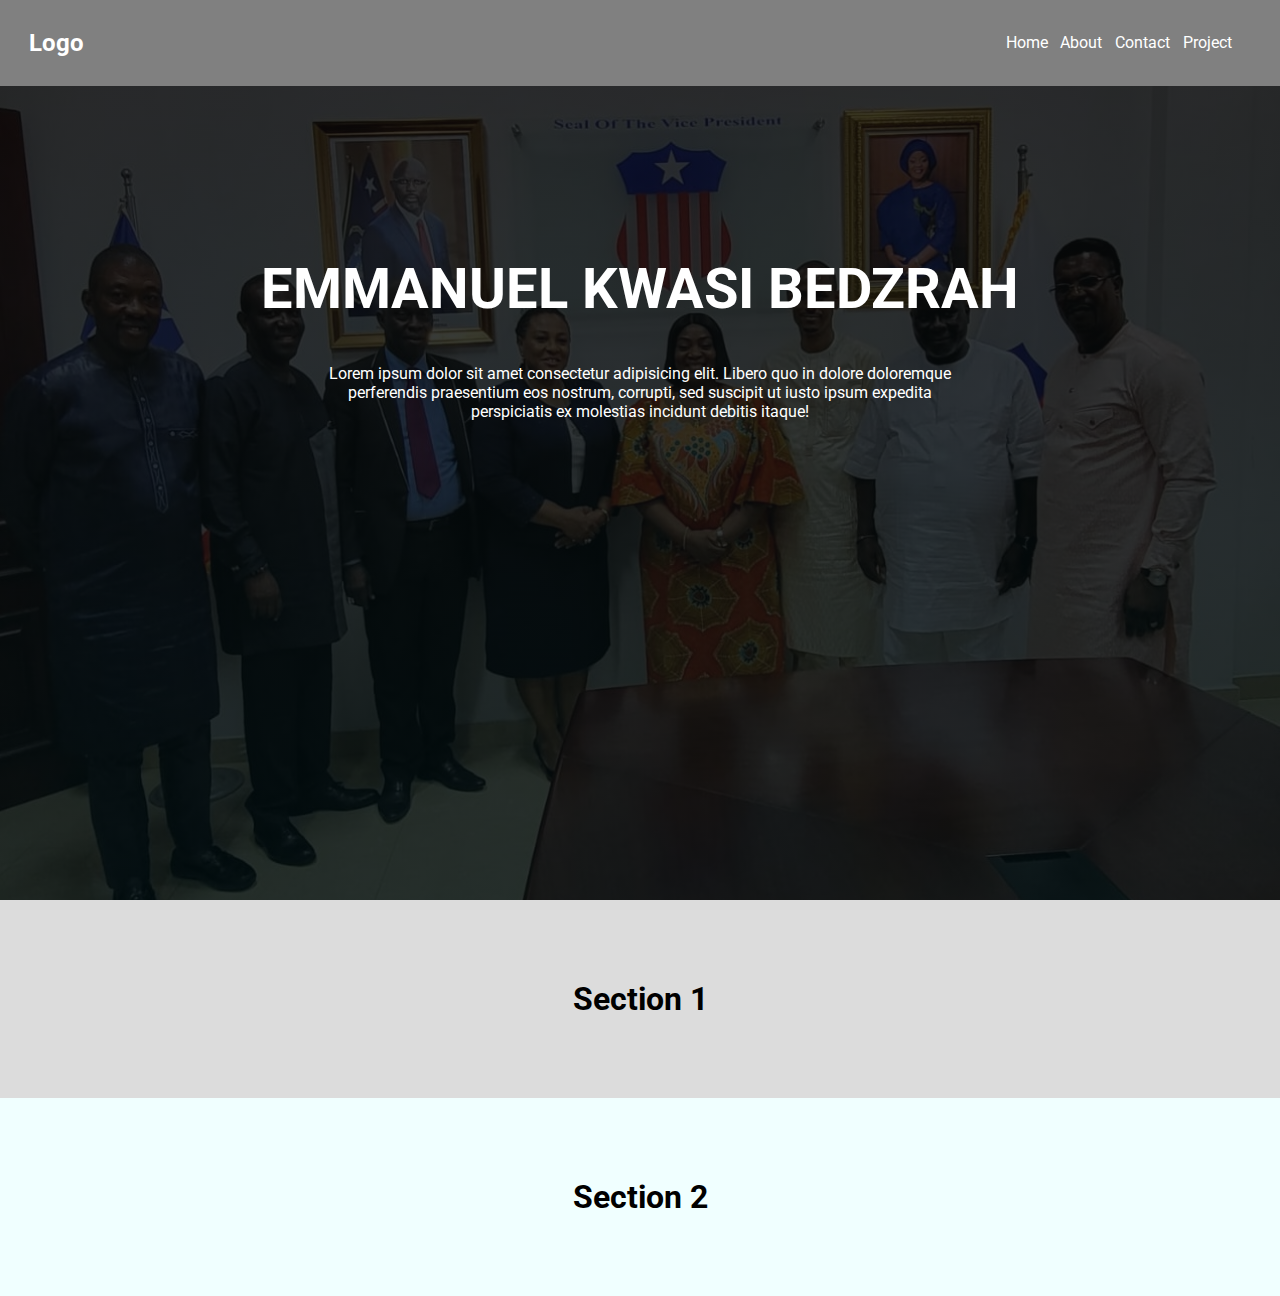
==== HTML/myindex.html @ 593e9517 "Init Commit" ====
<!DOCTYPE html>
<html lang="en">
  <head>
    <meta charset="UTF-8" />
    <meta http-equiv="X-UA-Compatible" content="IE=edge" />
    <meta name="viewport" content="width=device-width, initial-scale=1.0" />
    <title>KEB | Home</title>
    <link rel="stylesheet" href="../CSS/mystyle.css" />
    <style></style>
  </head>
  <body>
    <header>
      <nav>
        <div class="logo">
          <h2>Logo</h2>
        </div>
        <div class="nav-items">
          <a href="#" class="nav-links">Home</a
          ><a href="#" class="nav-links">About</a>
          <a href="#" class="nav-links">Contact</a>
          <a href="#" class="nav-links">Project</a>
        </div>
        
      </nav>
      <div class="hero-section--info">
        <h1 class="textgb">EMMANUEL KWASI BEDZRAH</h1>
        <center>
          <p class="hero-description">
            Lorem ipsum dolor sit amet consectetur adipisicing elit. Libero quo
            in dolore doloremque<br />
            perferendis praesentium eos nostrum, corrupti, sed suscipit ut iusto
            ipsum expedita perspiciatis ex molestias incidunt debitis itaque!
          </p>
        </center>
      </div>
    </header>
    <section id="sec-1">
      <h1>Section 1</h1>
    </section>
    <section id="sec-2">
      <h1>Section 2</h1>
    </section>
  </body>
</html>
---- CSS/mystyle.css ----
@import url("https://fonts.googleapis.com/css2?family=Roboto:wght@400;500;700&display=swap");

body {
  overflow-x: hidden;
  width: 100vw;
}

* {
  padding: 0;
  margin: 0;
  box-sizing: border-box;
}
nav {
  display: flex;
  align-items: center;
  justify-content: space-between;
  background-color: gray;
  width: 100vw;
  padding: 1.8rem;
  font-family: "Roboto", sans-serif;
}

header {
  background-image: linear-gradient(rgba(10, 8, 8, 0.8), rgba(0, 13, 15, 0.8)),
    url("../IMAGES/EKB2.jpg");
  background-repeat: no-repeat;
  background-position: top;
  background-size: cover;
  width: 100%;
  height: 100vh;
  overflow: hidden;
}

.hero-section--info {
  font-family: "Roboto", sans-serif;
}
#sec-1 {
  width: 100%;
  background-color: gainsboro;
  color: black;
  font-family: "Roboto", sans-serif;
  font-weight: 500;
  text-align: center;
  padding: 5rem;
}

#sec-2 {
  background-color: azure;
  width: 100%;
  color: black;
  font-family: "Roboto", sans-serif;
  font-weight: 500;
  text-align: center;
  padding: 5rem;
}

.hero-description {
  color: white;
  font-size: 1rem;
  /* outline: 1px solid white; */
  padding: 2rem;
  width: 55vw;
}
.textgb {
  text-align: center;
  margin-bottom: 10px;
  margin-top: 170px;
  color: white;
  font-size: 3.5rem;
}
.logo {
  color: white;
}
a {
  text-decoration: none;
  color: white;
  font-family: Arial, Helvetica, sans-serif;
  font-weight: 400;
  font-family: "Roboto", sans-serif;
}
.nav-links {
  transition: 0.4s ease-in-out;
}
.nav-links:hover {
  color: red;
}
.nav-items {
  display: flex;
  align-items: center;
  gap: 0.8rem;
  margin-right: 1.2rem;
}

.btn {
  padding: 0.5rem 1.5rem;
  border-radius: 1rem;
  border: none;
  font-family: "Roboto", sans-serif;
  font-size: 16px;
  font-weight: 400;
  cursor: pointer;
}
.btn:hover {
  background-color: red;
  color: white;
  transition: 0.4s ease-in-out;
}

@media (max-width: 599px) {
  .nav-items {
    display: none;
  }

  .textgb {
    font-size: 1.5rem;
  }
  .hero-description {
    width: 100%;
    padding: 1rem 0;
  }
}
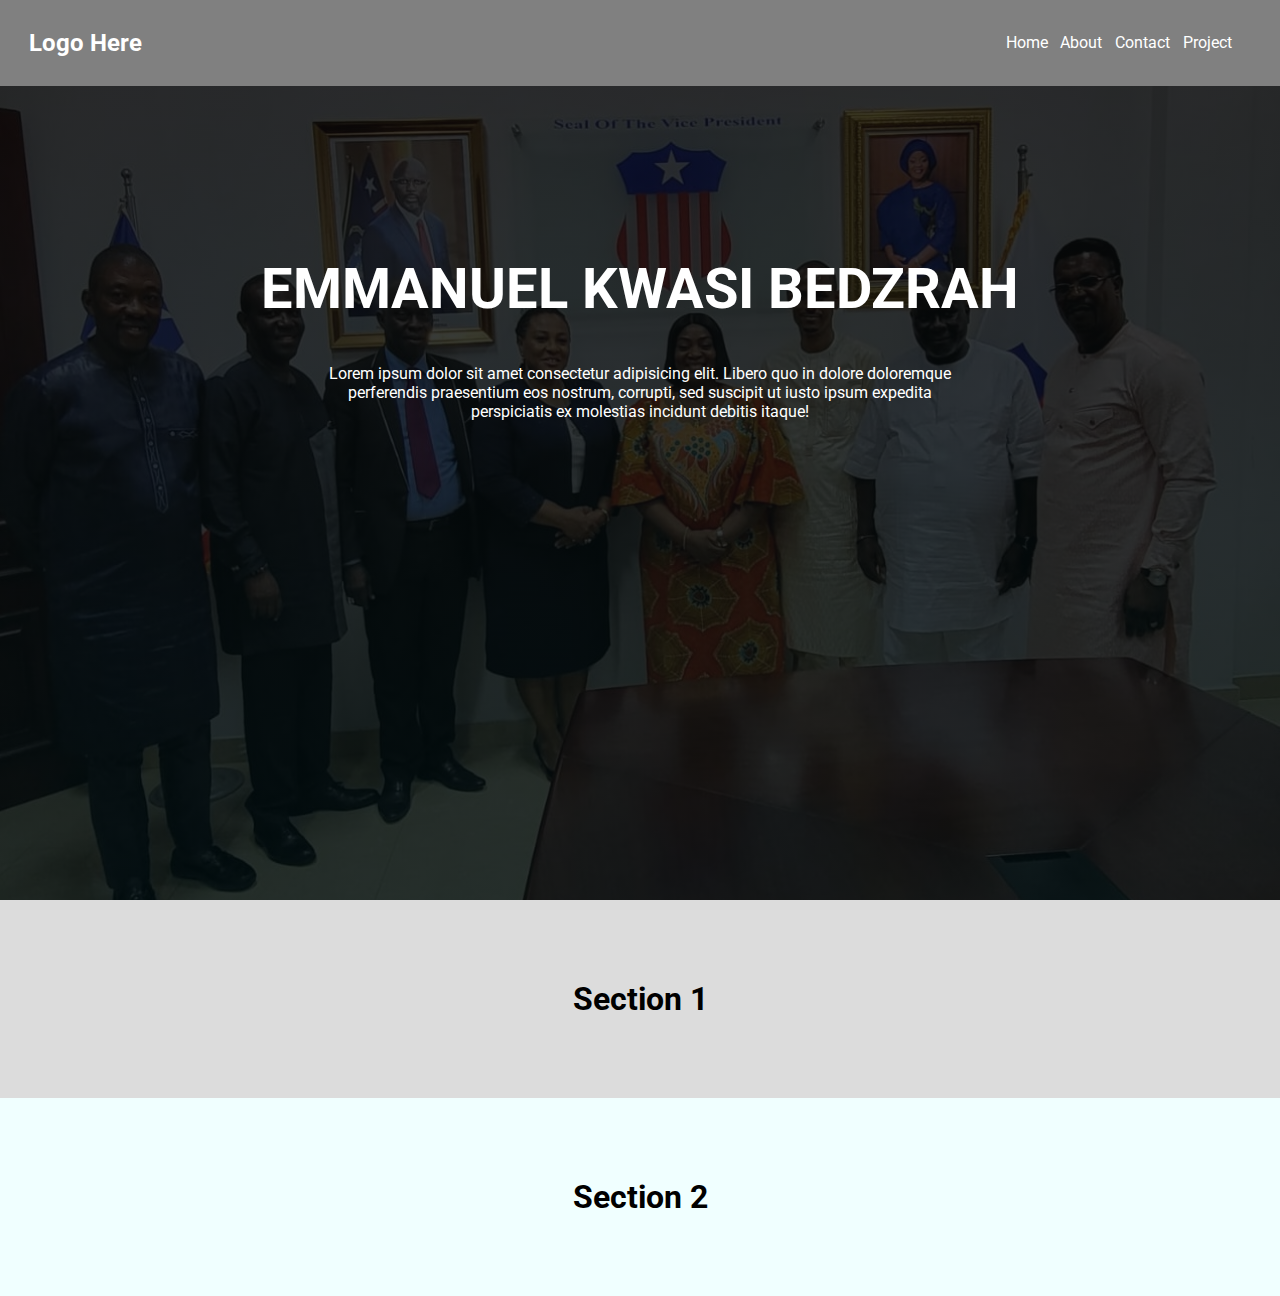
==== commit 1727aaad: "Modify Logo Name" ====
--- a/HTML/myindex.html
+++ b/HTML/myindex.html
@@ -12,7 +12,7 @@
     <header>
       <nav>
         <div class="logo">
-          <h2>Logo</h2>
+          <h2>Logo Here</h2>
         </div>
         <div class="nav-items">
           <a href="#" class="nav-links">Home</a
